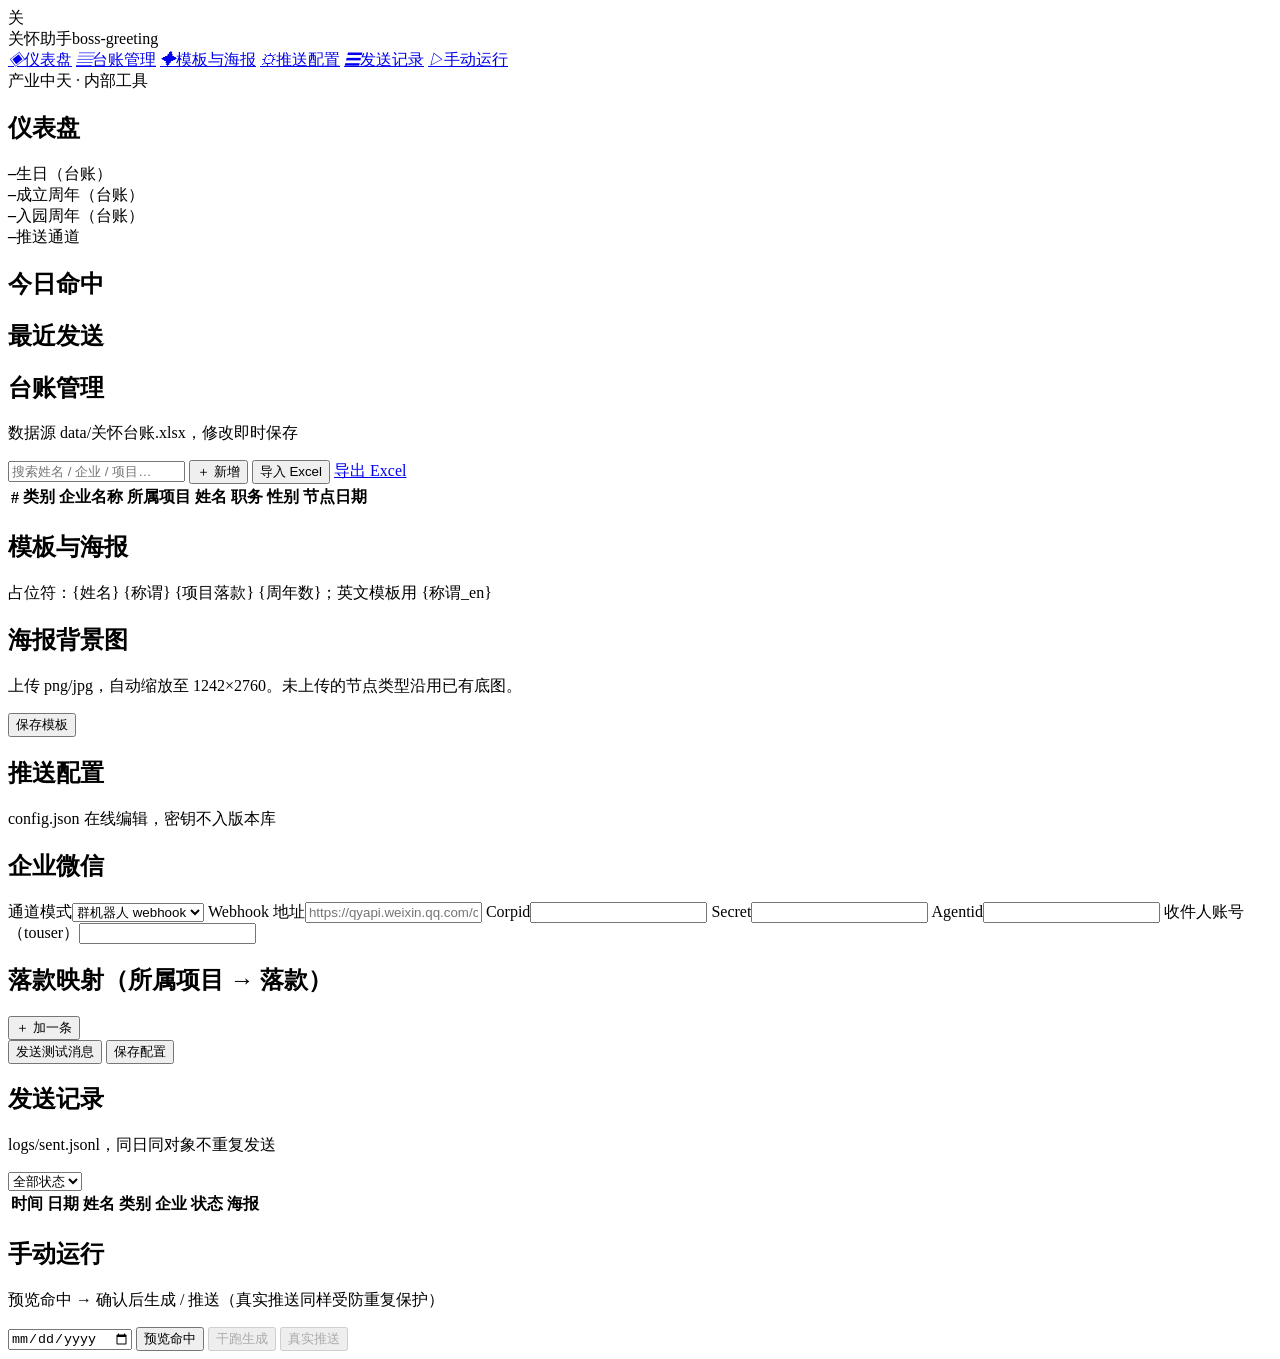
==== web/static/index.html @ f947afc3 "init: boss-greeting 老板生日/周年关怀推送系统（生成+企微推送+管理前端）" ====
<!DOCTYPE html>
<html lang="zh-CN">
<head>
<meta charset="UTF-8">
<meta name="viewport" content="width=device-width, initial-scale=1.0">
<title>关怀助手 · boss-greeting</title>
<link rel="stylesheet" href="/static/style.css">
</head>
<body>
<div class="app">
  <aside class="side">
    <div class="brand">
      <div class="brand-mark">关</div>
      <div class="brand-name">关怀助手<span>boss-greeting</span></div>
    </div>
    <nav>
      <a href="#dashboard" class="active" data-page="dashboard"><i>◈</i>仪表盘</a>
      <a href="#roster" data-page="roster"><i>▤</i>台账管理</a>
      <a href="#templates" data-page="templates"><i>✦</i>模板与海报</a>
      <a href="#config" data-page="config"><i>⚙</i>推送配置</a>
      <a href="#logs" data-page="logs"><i>☰</i>发送记录</a>
      <a href="#run" data-page="run"><i>▷</i>手动运行</a>
    </nav>
    <div class="side-foot">产业中天 · 内部工具</div>
  </aside>

  <main class="main">
    <!-- 仪表盘 -->
    <section id="page-dashboard" class="page active">
      <header class="page-head"><h1>仪表盘</h1><p class="sub" id="dash-date"></p></header>
      <div class="stat-row">
        <div class="stat"><b id="stat-birthday">–</b><span>生日（台账）</span></div>
        <div class="stat"><b id="stat-founding">–</b><span>成立周年（台账）</span></div>
        <div class="stat"><b id="stat-entry">–</b><span>入园周年（台账）</span></div>
        <div class="stat"><b id="stat-channel">–</b><span>推送通道</span></div>
      </div>
      <div class="card">
        <h2>今日命中 <em id="dash-count"></em></h2>
        <div id="dash-events"></div>
      </div>
      <div class="card">
        <h2>最近发送</h2>
        <div id="dash-recent"></div>
      </div>
    </section>

    <!-- 台账 -->
    <section id="page-roster" class="page">
      <header class="page-head"><h1>台账管理</h1>
        <p class="sub">数据源 data/关怀台账.xlsx，修改即时保存</p></header>
      <div class="toolbar">
        <input id="roster-q" class="input" placeholder="搜索姓名 / 企业 / 项目…">
        <button class="btn" id="roster-add">＋ 新增</button>
        <button class="btn ghost" id="roster-import">导入 Excel</button>
        <a class="btn ghost" href="/api/roster/export">导出 Excel</a>
      </div>
      <div class="card table-wrap">
        <table class="table" id="roster-table">
          <thead><tr><th>#</th><th>类别</th><th>企业名称</th><th>所属项目</th><th>姓名</th><th>职务</th><th>性别</th><th>节点日期</th><th></th></tr></thead>
          <tbody></tbody>
        </table>
      </div>
    </section>

    <!-- 模板与海报 -->
    <section id="page-templates" class="page">
      <header class="page-head"><h1>模板与海报</h1>
        <p class="sub">占位符：{姓名} {称谓} {项目落款} {周年数}；英文模板用 {称谓_en}</p></header>
      <div class="tpl-grid" id="tpl-grid"></div>
      <div class="card">
        <h2>海报背景图</h2>
        <p class="hint">上传 png/jpg，自动缩放至 1242×2760。未上传的节点类型沿用已有底图。</p>
        <div class="bg-grid" id="bg-grid"></div>
      </div>
      <div class="actions"><button class="btn solid" id="tpl-save">保存模板</button></div>
    </section>

    <!-- 推送配置 -->
    <section id="page-config" class="page">
      <header class="page-head"><h1>推送配置</h1>
        <p class="sub">config.json 在线编辑，密钥不入版本库</p></header>
      <div class="card">
        <h2>企业微信</h2>
        <div class="form-grid">
          <label>通道模式<select id="cfg-mode" class="input"><option value="robot">群机器人 webhook</option><option value="app">企微应用单发</option></select></label>
          <label>Webhook 地址<input id="cfg-webhook" class="input wide" placeholder="https://qyapi.weixin.qq.com/cgi-bin/webhook/send?key=…"></label>
          <label>Corpid<input id="cfg-corpid" class="input"></label>
          <label>Secret<input id="cfg-secret" class="input" type="password"></label>
          <label>Agentid<input id="cfg-agentid" class="input"></label>
          <label>收件人账号（touser）<input id="cfg-touser" class="input"></label>
        </div>
      </div>
      <div class="card">
        <h2>落款映射（所属项目 → 落款）</h2>
        <div id="cfg-sig" class="sig-list"></div>
        <button class="btn ghost" id="sig-add">＋ 加一条</button>
      </div>
      <div class="actions">
        <button class="btn ghost" id="cfg-test">发送测试消息</button>
        <button class="btn solid" id="cfg-save">保存配置</button>
      </div>
    </section>

    <!-- 发送记录 -->
    <section id="page-logs" class="page">
      <header class="page-head"><h1>发送记录</h1>
        <p class="sub">logs/sent.jsonl，同日同对象不重复发送</p></header>
      <div class="toolbar">
        <select id="log-filter" class="input">
          <option value="">全部状态</option><option value="ok">成功</option>
          <option value="fail">失败</option><option value="dry-run">干跑</option>
        </select>
      </div>
      <div class="card table-wrap">
        <table class="table" id="log-table">
          <thead><tr><th>时间</th><th>日期</th><th>姓名</th><th>类别</th><th>企业</th><th>状态</th><th>海报</th></tr></thead>
          <tbody></tbody>
        </table>
      </div>
    </section>

    <!-- 手动运行 -->
    <section id="page-run" class="page">
      <header class="page-head"><h1>手动运行</h1>
        <p class="sub">预览命中 → 确认后生成 / 推送（真实推送同样受防重复保护）</p></header>
      <div class="card">
        <div class="toolbar">
          <input type="date" id="run-date" class="input">
          <button class="btn solid" id="run-preview">预览命中</button>
          <button class="btn" id="run-dry" disabled>干跑生成</button>
          <button class="btn danger" id="run-push" disabled>真实推送</button>
        </div>
        <div id="run-out" class="console" hidden></div>
      </div>
      <div id="run-events"></div>
    </section>
  </main>
</div>

<!-- 编辑弹窗 -->
<div class="modal-mask" id="modal" hidden>
  <div class="modal">
    <h2 id="modal-title">编辑记录</h2>
    <div class="form-grid" id="modal-form"></div>
    <div class="actions">
      <button class="btn ghost" id="modal-cancel">取消</button>
      <button class="btn solid" id="modal-ok">保存</button>
    </div>
  </div>
</div>

<div class="toast" id="toast" hidden></div>
<div class="lightbox" id="lightbox" hidden><img alt="海报预览"></div>
<script src="/static/app.js"></script>
</body>
</html>
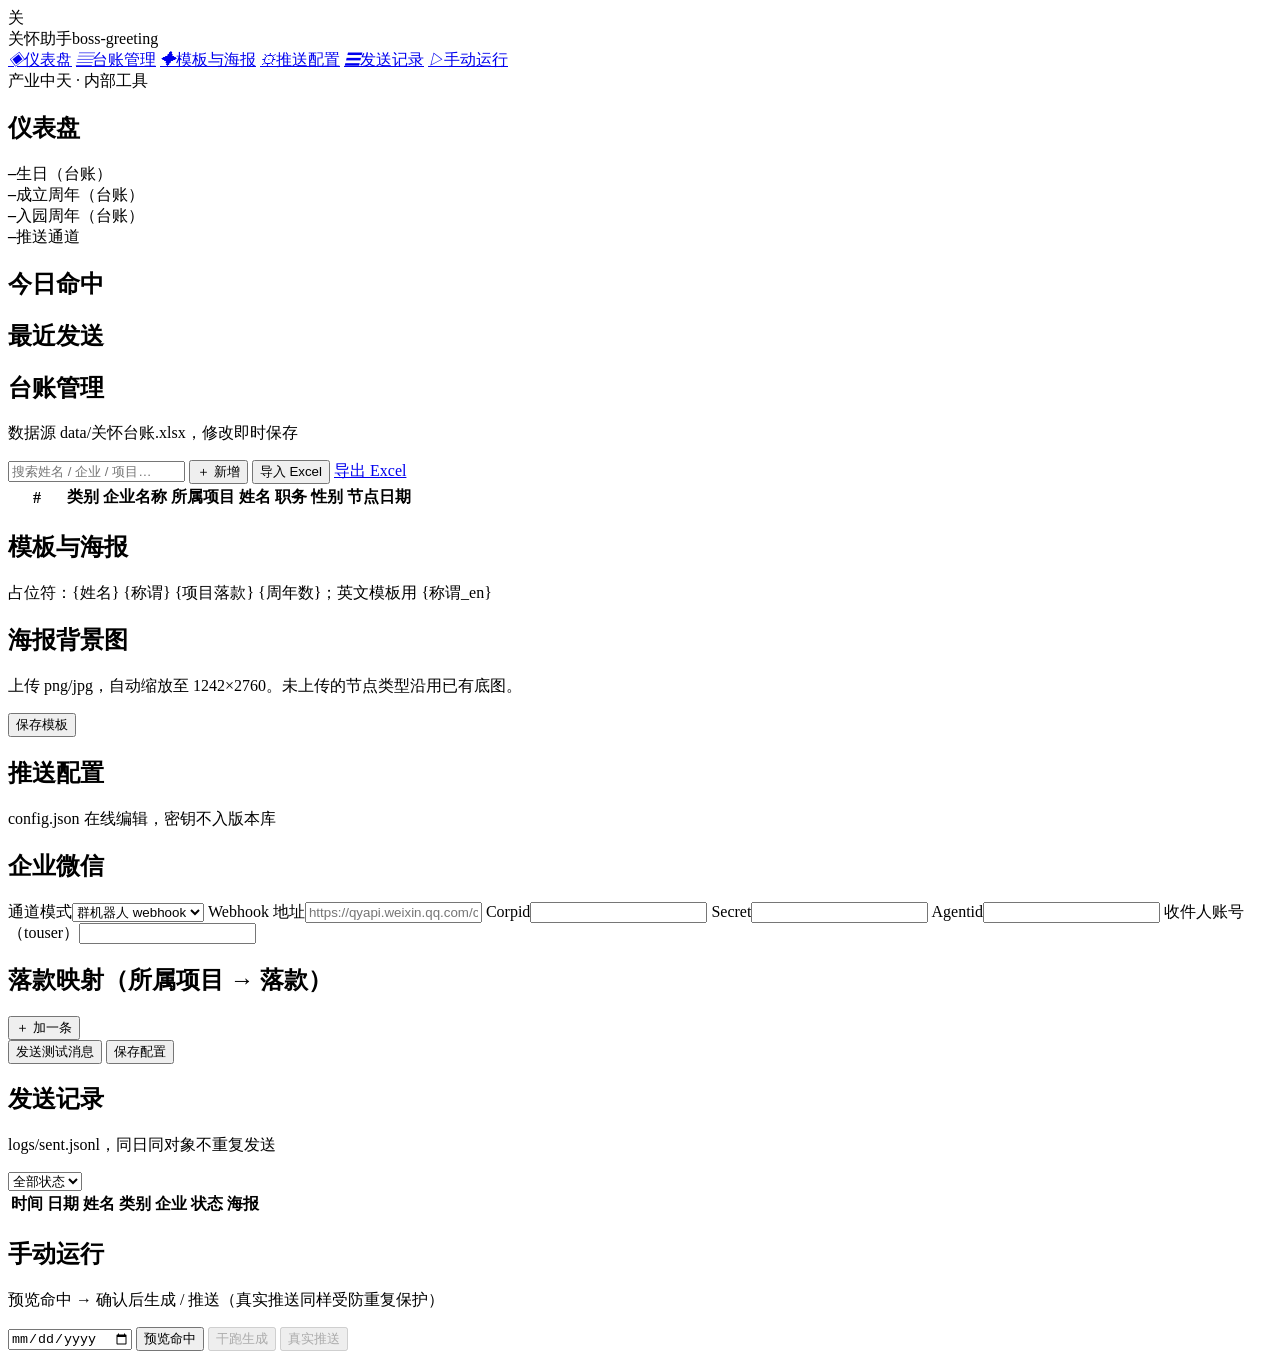
==== commit af9269f9: "feat(ui): 台账页体验升级——分类Tab/临近天数排序/表头排序/分页/导入确认/表单校验" ====
--- a/web/static/index.html
+++ b/web/static/index.html
@@ -48,18 +48,31 @@
     <section id="page-roster" class="page">
       <header class="page-head"><h1>台账管理</h1>
         <p class="sub">数据源 data/关怀台账.xlsx，修改即时保存</p></header>
+      <div class="tabs" id="roster-tabs"></div>
       <div class="toolbar">
-        <input id="roster-q" class="input" placeholder="搜索姓名 / 企业 / 项目…">
-        <button class="btn" id="roster-add">＋ 新增</button>
-        <button class="btn ghost" id="roster-import">导入 Excel</button>
-        <a class="btn ghost" href="/api/roster/export">导出 Excel</a>
+        <input id="roster-q" class="input search" placeholder="搜索姓名 / 企业 / 项目…">
+        <span class="flex-spacer"></span>
+        <button class="btn solid" id="roster-add">＋ 新增</button>
+        <button class="btn" id="roster-import">导入 Excel</button>
+        <a class="btn" href="/api/roster/export">导出 Excel</a>
       </div>
       <div class="card table-wrap">
         <table class="table" id="roster-table">
-          <thead><tr><th>#</th><th>类别</th><th>企业名称</th><th>所属项目</th><th>姓名</th><th>职务</th><th>性别</th><th>节点日期</th><th></th></tr></thead>
+          <thead><tr>
+            <th style="width:52px">#</th>
+            <th class="sortable" data-sort="类别">类别</th>
+            <th class="sortable" data-sort="企业名称">企业名称</th>
+            <th>所属项目</th>
+            <th class="sortable" data-sort="姓名">姓名</th>
+            <th>职务</th>
+            <th>性别</th>
+            <th class="sortable active" data-sort="next">节点日期</th>
+            <th style="width:96px"></th>
+          </tr></thead>
           <tbody></tbody>
         </table>
       </div>
+      <div class="page-bar" id="roster-pager"></div>
     </section>
 
     <!-- 模板与海报 -->
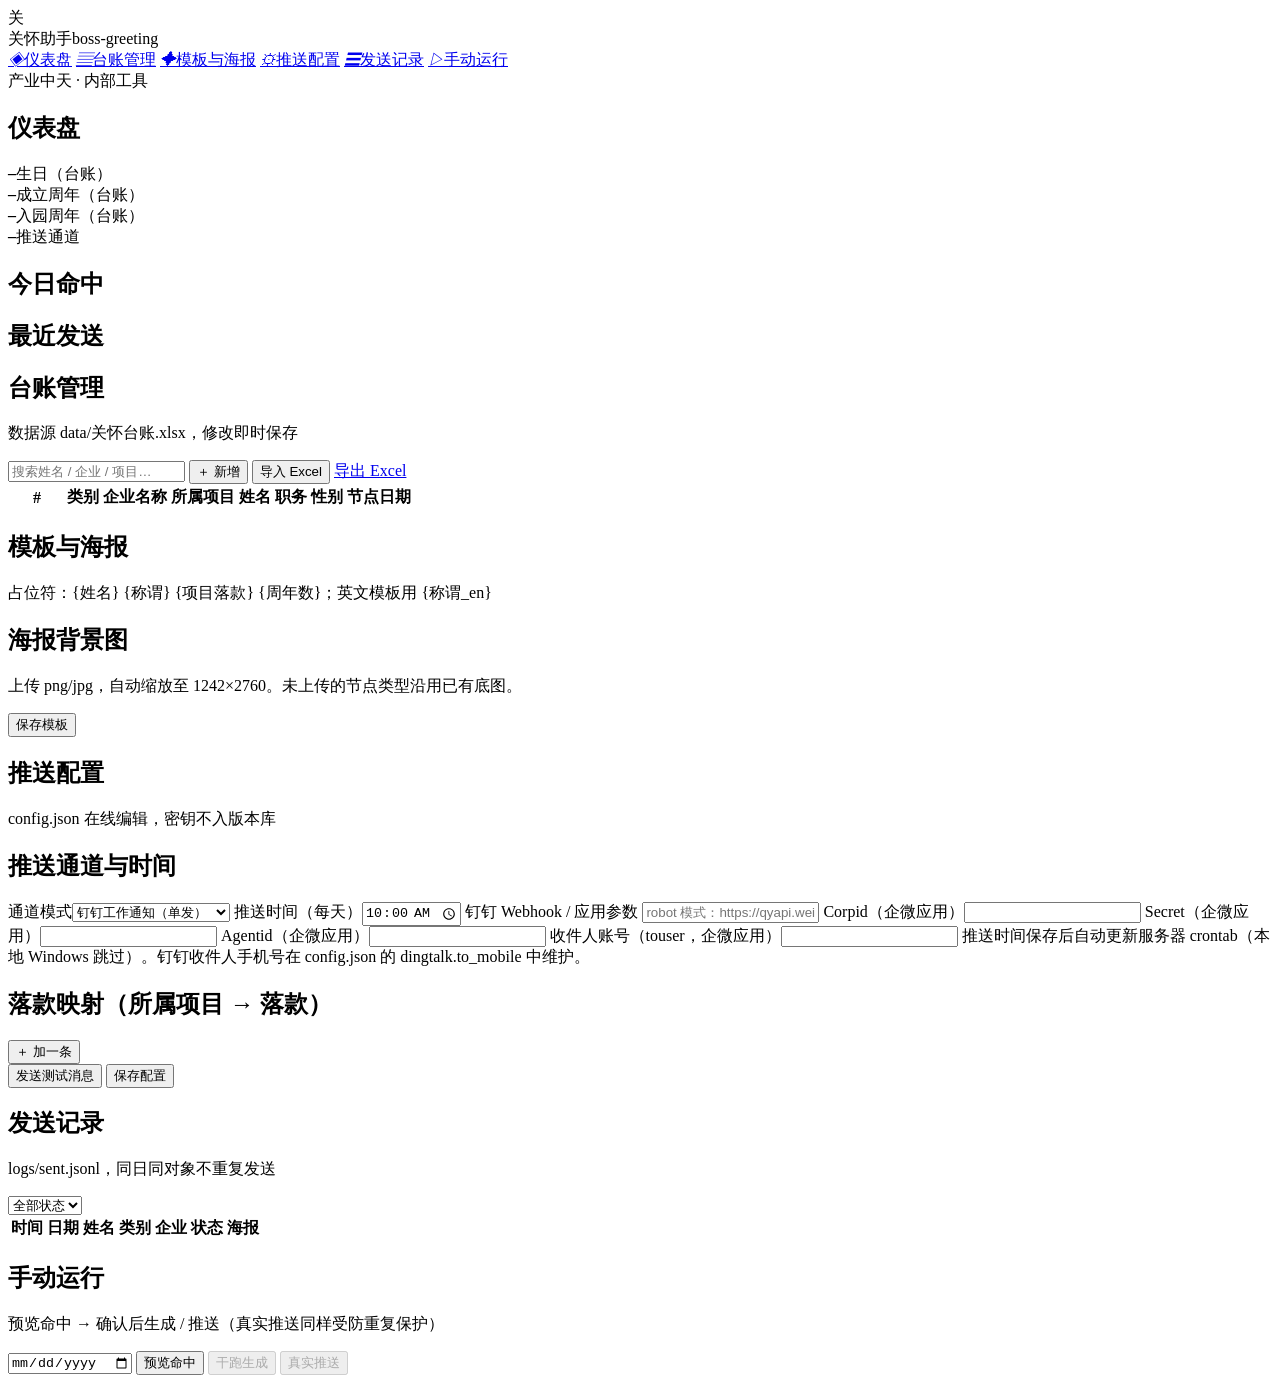
==== commit a9f2da19: "feat(web): 推送配置支持每日推送时间，保存自动同步服务器 crontab" ====
--- a/web/static/index.html
+++ b/web/static/index.html
@@ -93,14 +93,18 @@
       <header class="page-head"><h1>推送配置</h1>
         <p class="sub">config.json 在线编辑，密钥不入版本库</p></header>
       <div class="card">
-        <h2>企业微信</h2>
+        <h2>推送通道与时间</h2>
         <div class="form-grid">
-          <label>通道模式<select id="cfg-mode" class="input"><option value="robot">群机器人 webhook</option><option value="app">企微应用单发</option></select></label>
-          <label>Webhook 地址<input id="cfg-webhook" class="input wide" placeholder="https://qyapi.weixin.qq.com/cgi-bin/webhook/send?key=…"></label>
-          <label>Corpid<input id="cfg-corpid" class="input"></label>
-          <label>Secret<input id="cfg-secret" class="input" type="password"></label>
-          <label>Agentid<input id="cfg-agentid" class="input"></label>
-          <label>收件人账号（touser）<input id="cfg-touser" class="input"></label>
+          <label>通道模式<select id="cfg-mode" class="input"><option value="dingtalk">钉钉工作通知（单发）</option><option value="robot">企微群机器人 webhook</option><option value="app">企微应用单发</option></select></label>
+          <label>推送时间（每天）<input id="cfg-push-time" class="input" type="time" value="10:00"></label>
+          <label class="full">钉钉 Webhook / 应用参数
+            <input id="cfg-webhook" class="input wide" placeholder="robot 模式：https://qyapi.weixin.qq.com/cgi-bin/webhook/send?key=…">
+          </label>
+          <label>Corpid（企微应用）<input id="cfg-corpid" class="input"></label>
+          <label>Secret（企微应用）<input id="cfg-secret" class="input" type="password"></label>
+          <label>Agentid（企微应用）<input id="cfg-agentid" class="input"></label>
+          <label>收件人账号（touser，企微应用）<input id="cfg-touser" class="input"></label>
+          <label class="hint full">推送时间保存后自动更新服务器 crontab（本地 Windows 跳过）。钉钉收件人手机号在 config.json 的 dingtalk.to_mobile 中维护。</label>
         </div>
       </div>
       <div class="card">
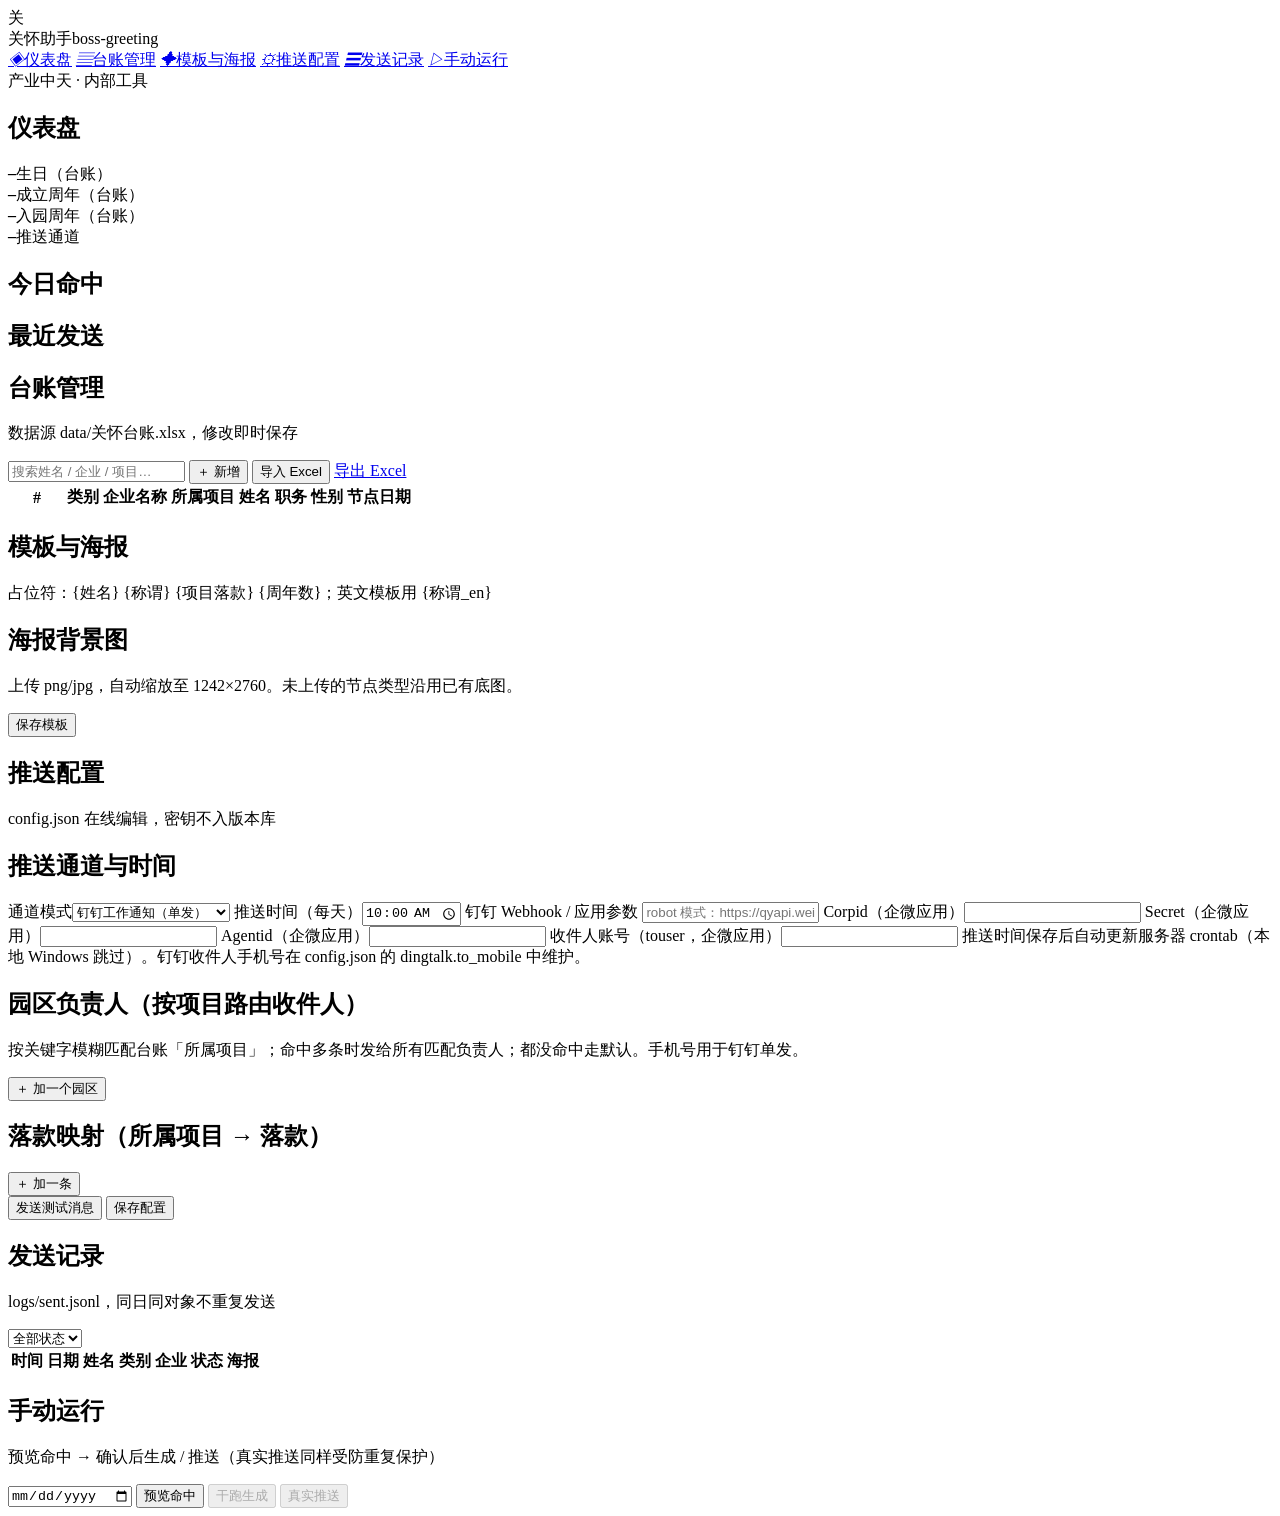
==== commit fd135865: "feat: 按园区路由负责人推送 + 联科11月数据导入脚本" ====
--- a/web/static/index.html
+++ b/web/static/index.html
@@ -108,6 +108,12 @@
         </div>
       </div>
       <div class="card">
+        <h2>园区负责人（按项目路由收件人）</h2>
+        <p class="hint">按关键字模糊匹配台账「所属项目」；命中多条时发给所有匹配负责人；都没命中走默认。手机号用于钉钉单发。</p>
+        <div id="cfg-rcpt" class="sig-list"></div>
+        <button class="btn ghost" id="rcpt-add">＋ 加一个园区</button>
+      </div>
+      <div class="card">
         <h2>落款映射（所属项目 → 落款）</h2>
         <div id="cfg-sig" class="sig-list"></div>
         <button class="btn ghost" id="sig-add">＋ 加一条</button>
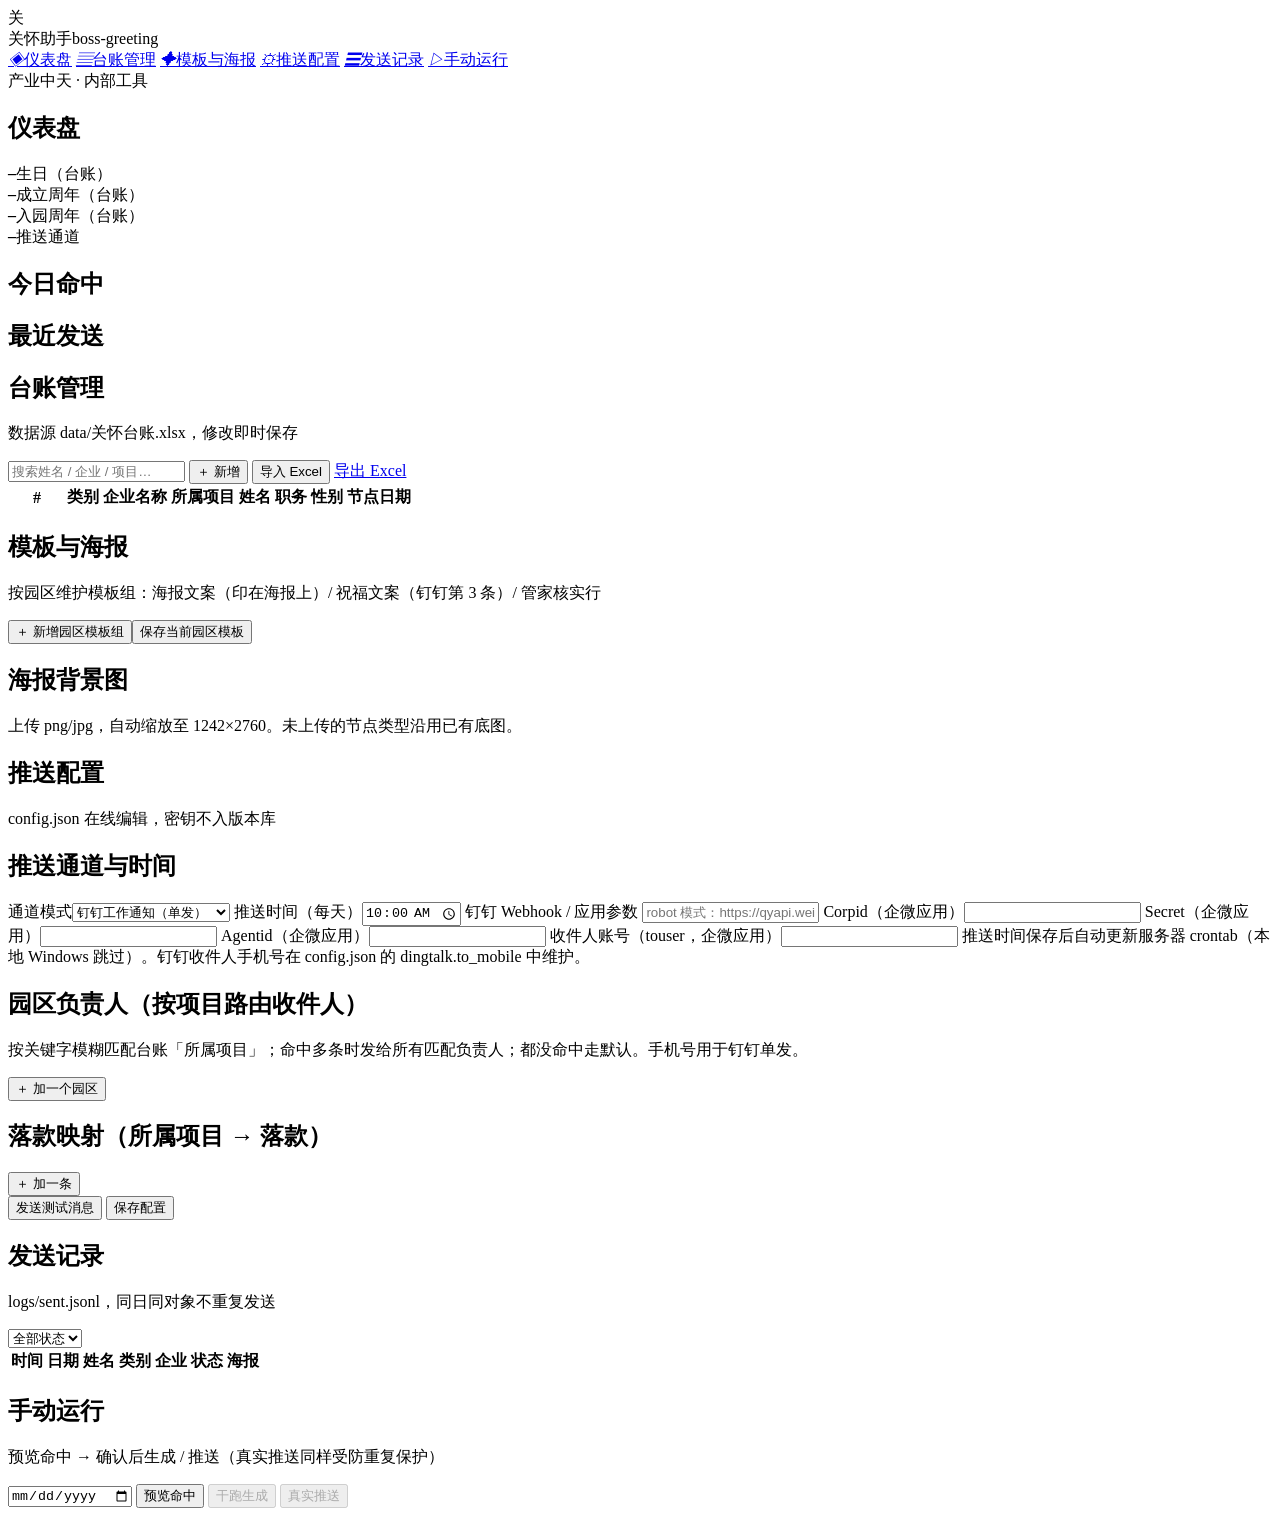
==== commit 454d95c2: "feat(ui): 模板页按园区分组编辑（通用/各园区 × 海报/祝福/核实 三套子模板）" ====
--- a/web/static/index.html
+++ b/web/static/index.html
@@ -78,14 +78,17 @@
     <!-- 模板与海报 -->
     <section id="page-templates" class="page">
       <header class="page-head"><h1>模板与海报</h1>
-        <p class="sub">占位符：{姓名} {称谓} {项目落款} {周年数}；英文模板用 {称谓_en}</p></header>
+        <p class="sub">按园区维护模板组：海报文案（印在海报上）/ 祝福文案（钉钉第 3 条）/ 管家核实行</p></header>
+      <div class="tabs" id="tpl-group-tabs"></div>
+      <div class="tabs sub" id="tpl-sub-tabs"></div>
+      <p class="hint" id="tpl-hint"></p>
       <div class="tpl-grid" id="tpl-grid"></div>
+      <div class="actions"><button class="btn ghost" id="tpl-group-add">＋ 新增园区模板组</button><button class="btn solid" id="tpl-save">保存当前园区模板</button></div>
       <div class="card">
         <h2>海报背景图</h2>
         <p class="hint">上传 png/jpg，自动缩放至 1242×2760。未上传的节点类型沿用已有底图。</p>
         <div class="bg-grid" id="bg-grid"></div>
       </div>
-      <div class="actions"><button class="btn solid" id="tpl-save">保存模板</button></div>
     </section>
 
     <!-- 推送配置 -->
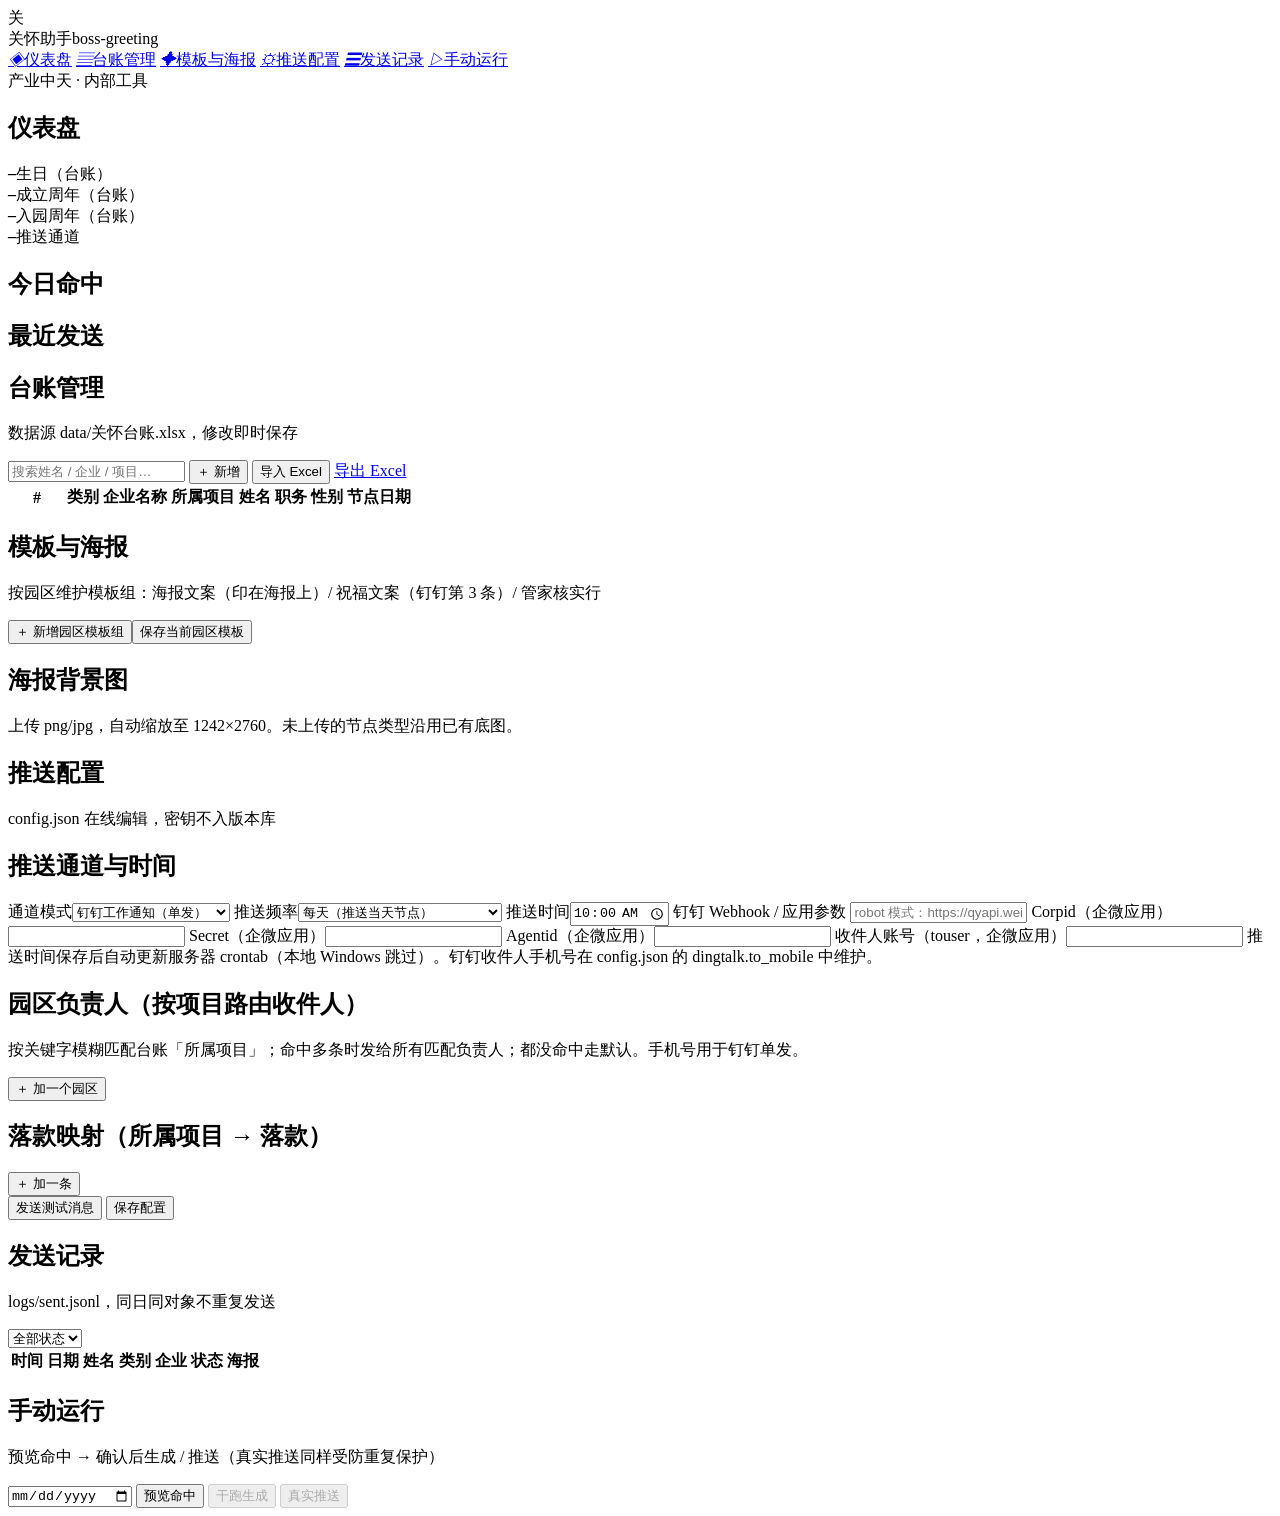
==== commit 7cab5d79: "feat: 推送频率可配置（每日/每周）+ 表情码转换 + Word 清单导出脚本 - push_mode 配置驱动（daily/webkly），管理后台新增频率下拉 - 修复 cron 时间解析写反" ====
--- a/web/static/index.html
+++ b/web/static/index.html
@@ -99,7 +99,8 @@
         <h2>推送通道与时间</h2>
         <div class="form-grid">
           <label>通道模式<select id="cfg-mode" class="input"><option value="dingtalk">钉钉工作通知（单发）</option><option value="robot">企微群机器人 webhook</option><option value="app">企微应用单发</option></select></label>
-          <label>推送时间（每天）<input id="cfg-push-time" class="input" type="time" value="10:00"></label>
+          <label>推送频率<select id="cfg-push-mode" class="input"><option value="daily">每天（推送当天节点）</option><option value="weekly">每周五（推送下周一至下周日）</option></select></label>
+          <label>推送时间<input id="cfg-push-time" class="input" type="time" value="10:00"></label>
           <label class="full">钉钉 Webhook / 应用参数
             <input id="cfg-webhook" class="input wide" placeholder="robot 模式：https://qyapi.weixin.qq.com/cgi-bin/webhook/send?key=…">
           </label>
